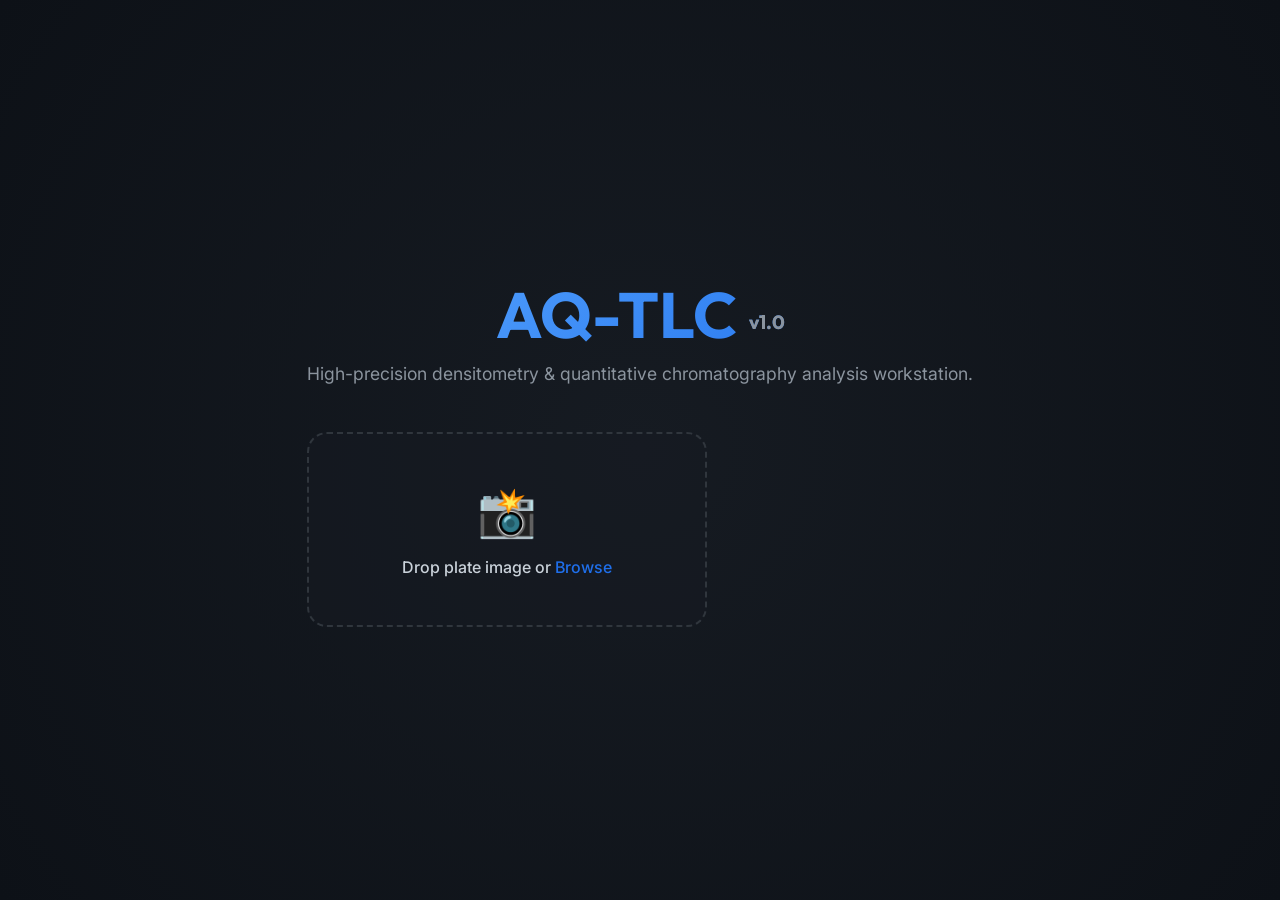
==== index.html @ 0a58a8a4 "AQ-TLC v1.0: Aligned Analytical Reporting Suite" ====
<!DOCTYPE html>
<html lang="en">
<head>
  <meta charset="UTF-8">
  <meta name="viewport" content="width=device-width, initial-scale=1.0">
  <title>AQ-TLC v1.0 | Advanced Quantitative Thin Layer Chromatography</title>
  <link rel="preconnect" href="https://fonts.googleapis.com">
  <link rel="preconnect" href="https://fonts.gstatic.com" crossorigin>
  <link href="https://fonts.googleapis.com/css2?family=Inter:wght@400;500;600;700&family=Outfit:wght@500;700&family=Roboto+Mono&display=swap" rel="stylesheet">
  <link rel="stylesheet" href="index.css">
</head>
<body class="dark-mode">
  <div class="app-container">
    
    <!-- Upload / Landing State -->
    <div id="upload-prompt" class="landing-page">
      <div class="landing-content">
        <h1 class="hero-title">AQ-TLC <span class="version-tag">v1.0</span></h1>
        <p class="hero-subtitle">High-precision densitometry & quantitative chromatography analysis workstation.</p>
        <div class="upload-box" id="drop-zone">
          <input type="file" id="file-input-prompter" accept="image/*" style="display:none">
          <div class="upload-icon">📸</div>
          <div class="upload-text">Drop plate image or <span>Browse</span></div>
        </div>
      </div>
    </div>

    <!-- Main Workspace -->
    <div id="app-grid" class="workspace" style="display:none">
      
      <!-- Toolbar Sidebar -->
      <aside class="sidebar">
        <header class="sidebar-header">
          <div class="app-logo">AQ-TLC <span class="v-small">v1.0</span></div>
          <div class="status-badge" id="lane-count-badge">0 Lanes</div>
        </header>

        <div class="sidebar-scroll">
          <div class="sidebar-section" style="padding:4px 10px; border-bottom:1px solid rgba(255,255,255,0.05)">
            <div class="nav-grid" style="gap:4px">
              <button class="nav-item secondary" id="btn-new" style="padding:4px; font-size:0.75rem">📂 New</button>
              <button class="nav-item secondary" id="btn-reset" style="padding:4px; font-size:0.75rem">🔄 Reset</button>
            </div>
          </div>

          <div class="sidebar-section" style="padding:4px 10px; border-bottom:1px solid rgba(255,255,255,0.05)">
            <div class="sidebar-title" style="margin-bottom:4px; font-size:0.65rem; color:var(--text-dim)">TOOLS & ACTIONS</div>
            <div class="tool-grid" style="grid-template-columns: repeat(3, 1fr); gap: 2px;">
              <button class="tool-btn small" data-tool="roi" title="Crop ROI" style="padding:2px">📦</button>
              <button class="tool-btn small" data-tool="pan" title="Pan" style="padding:2px">🖐️</button>
              <button class="tool-btn small" data-tool="rotate_img" title="Rotate" style="padding:2px">🔄</button>
              <button class="tool-btn small" data-tool="select" title="Select" style="padding:2px">🖱️</button>
              <button class="tool-btn small" data-tool="line" title="Lines" style="padding:2px">📏</button>
              <button class="tool-btn small" data-tool="spotting" title="Marks" style="padding:2px">📍</button>
            </div>
            <button class="action-btn primary small" id="btn-calc-lanes" style="margin-top:4px; font-size:0.7rem; padding:4px; width:100%">📡 Find Lanes</button>
          </div>

          <div class="sidebar-section" id="peak-params-section" style="padding:4px 10px; border-bottom:1px solid rgba(255,255,255,0.05)">
            <div class="sidebar-title" style="margin-bottom:4px; font-size:0.65rem; color:var(--text-dim)">PEAK INTEGRATION</div>
            <div class="slider-row" style="margin-bottom:2px">
              <div class="slider-header" style="font-size:0.7rem"><label>Sens.</label><span id="peak-prominence-val">40</span></div>
              <input type="range" id="peak-prominence" min="1" max="80" value="40" style="height:12px">
            </div>
            <div class="slider-row" style="margin-bottom:2px">
              <div class="slider-header" style="font-size:0.7rem"><label>Res.</label><span id="peak-distance-val">8</span></div>
              <input type="range" id="peak-distance" min="1" max="100" value="8" style="height:12px">
            </div>
            <div class="slider-row">
              <div class="slider-header" style="font-size:0.7rem"><label>Width %</label><span id="peak-threshold-val">50</span></div>
              <input type="range" id="peak-threshold" min="5" max="95" value="50" style="height:12px">
            </div>
          </div>

          <div class="sidebar-section" id="export-section" style="padding:4px 10px">
            <button class="action-btn secondary" id="btn-export-all" style="width:100%; font-size:0.75rem; padding:4px">📄 Full Report</button>
          </div>
        </div>
      </aside>

      <!-- Viewer Container -->
      <main class="viewer-main">
        <canvas id="canvas-main"></canvas>
      </main>

      <!-- Analysis Sidebar -->
      <aside class="analysis-panel">
        <div id="densitogram-list">
          <!-- Populated by JS -->
        </div>
      </aside>

    </div>
  </div>

  <script src="app.js"></script>
</body>
</html>
---- index.css ----
:root {
  --bg: #0d1117;
  --sidebar: #161b22;
  --panel: #0d1117;
  --accent: #1f6feb;
  --text: #c9d1d9;
  --text-dim: #8b949e;
  --border: #30363d;
  --hover: #21262d;
  --primary: #238636;
  --secondary: #30363d;
  --accent-glow: rgba(31, 111, 235, 0.4);
}

* { box-sizing: border-box; margin: 0; padding: 0; }
body { 
  font-family: 'Inter', sans-serif; 
  background: var(--bg); 
  color: var(--text); 
  height: 100vh; 
  overflow: hidden; 
}

/* Landing Page */
.landing-page {
  height: 100vh;
  display: flex;
  align-items: center;
  justify-content: center;
  background: radial-gradient(circle at center, #161b22 0%, #0d1117 100%);
  text-align: center;
}
.hero-title {
  font-family: 'Outfit', sans-serif;
  font-size: 4rem;
  font-weight: 700;
  background: linear-gradient(135deg, #58a6ff 0%, #1f6feb 100%);
  -webkit-background-clip: text;
  -webkit-text-fill-color: transparent;
  margin-bottom: 0.5rem;
}
.version-tag { font-size: 1.2rem; vertical-align: middle; color: var(--text-dim); -webkit-text-fill-color: var(--text-dim); }
.hero-subtitle { color: var(--text-dim); font-size: 1.1rem; margin-bottom: 3rem; }

.upload-box {
  display: block;
  width: 400px;
  padding: 3rem;
  border: 2px dashed var(--border);
  border-radius: 20px;
  cursor: pointer;
  background: rgba(22, 27, 34, 0.5);
  transition: all 0.3s cubic-bezier(0.4, 0, 0.2, 1);
}
.upload-box:hover { border-color: var(--accent); background: rgba(31, 111, 235, 0.05); transform: translateY(-5px); }
.upload-icon { font-size: 3rem; margin-bottom: 1rem; }
.upload-text { font-weight: 500; }
.upload-text span { color: var(--accent); }

/* Main Workspace */
.workspace {
  display: grid;
  grid-template-columns: 260px 1fr 320px;
  height: 100vh;
}

/* Sidebar */
.sidebar {
  background: var(--sidebar);
  border-right: 1px solid var(--border);
  display: flex;
  flex-direction: column;
}
.sidebar-header {
  padding: 1.5rem;
  border-bottom: 1px solid var(--border);
  display: flex;
  justify-content: space-between;
  align-items: center;
}
.app-logo { font-family: 'Outfit', sans-serif; font-weight: 700; font-size: 1.3rem; letter-spacing: -0.5px; }
.v-small { font-size: 0.7rem; color: var(--text-dim); margin-left: 2px; }

.status-badge {
  background: rgba(35, 134, 54, 0.15);
  color: #3fb950;
  padding: 4px 10px;
  border-radius: 12px;
  font-size: 0.75rem;
  font-weight: 600;
  border: 1px solid rgba(63, 185, 80, 0.3);
}

.sidebar-scroll { flex: 1; overflow-y: auto; padding: 1rem; }
.sidebar-section { margin-bottom: 2rem; }
.sidebar-title { 
  font-size: 0.75rem; 
  text-transform: uppercase; 
  letter-spacing: 1px; 
  color: var(--text-dim); 
  margin-bottom: 1rem; 
  font-weight: 700;
}

.nav-grid, .tool-grid { display: grid; grid-template-columns: 1fr 1fr; gap: 8px; }
.tool-grid { grid-template-columns: repeat(3, 1fr); }

.nav-item, .tool-btn, .action-btn {
  padding: 10px;
  border: 1px solid var(--border);
  background: var(--secondary);
  color: var(--text);
  border-radius: 8px;
  cursor: pointer;
  font-size: 0.9rem;
  font-weight: 500;
  transition: all 0.2s;
  display: flex;
  align-items: center;
  justify-content: center;
  text-decoration: none;
}
.tool-btn { font-size: 1.2rem; aspect-ratio: 1; }
.tool-btn:hover, .nav-item:hover { border-color: var(--text-dim); background: var(--hover); }
.tool-btn.active { border-color: var(--accent); background: rgba(31, 111, 235, 0.15); box-shadow: 0 0 10px var(--accent-glow); }

.action-btn { width: 100%; font-weight: 600; border: none; padding: 12px; }
.action-btn.primary { background: var(--primary); color: #fff; }
.action-btn.primary:hover { background: #2ea043; }
.action-btn.secondary { background: var(--secondary); border: 1px solid var(--border); }

/* Sliders */
.slider-row { margin-bottom: 1.2rem; }
.slider-header { display: flex; justify-content: space-between; margin-bottom: 6px; font-size: 0.85rem; }
input[type="range"] { 
  appearance: none; width: 100%; height: 4px; background: var(--border); border-radius: 2px; 
}
input[type="range"]::-webkit-slider-thumb {
  appearance: none; width: 12px; height: 12px; background: var(--accent); border-radius: 50%; cursor: pointer;
}

/* Viewer */
.viewer-main {
  background: #010409;
  position: relative;
  overflow: hidden;
  display: flex;
  align-items: center;
  justify-content: center;
}
canvas { display: block; }

/* Analysis Panel */
.analysis-panel {
  background: var(--panel);
  border-left: 1px solid var(--border);
  overflow-y: auto;
  padding: 1.5rem;
}

/* Table styling */
.integration-table th { color: var(--text-dim); font-size: 0.75rem; text-transform: uppercase; padding: 12px 8px; }
.integration-table td { font-family: 'Roboto Mono', monospace; font-size: 0.85rem; padding: 10px 8px; }

/* Scrollbars */
::-webkit-scrollbar { width: 8px; }
::-webkit-scrollbar-track { background: transparent; }
::-webkit-scrollbar-thumb { background: var(--border); border-radius: 4px; }
::-webkit-scrollbar-thumb:hover { background: var(--text-dim); }
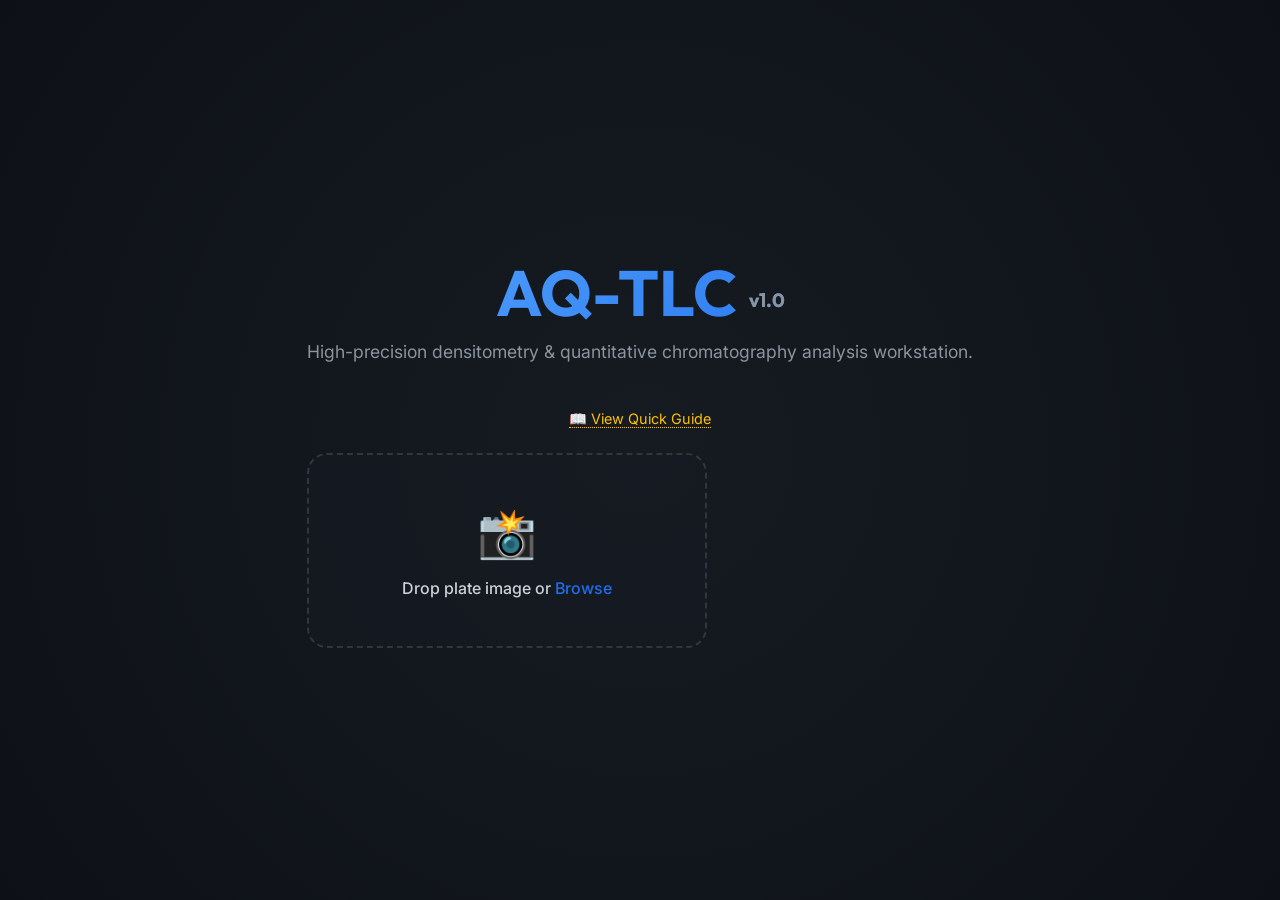
==== commit 723f3be4: "Create comprehensive Quick Guide and embed navigation links" ====
--- a/index.html
+++ b/index.html
@@ -17,6 +17,7 @@
       <div class="landing-content">
         <h1 class="hero-title">AQ-TLC <span class="version-tag">v1.0</span></h1>
         <p class="hero-subtitle">High-precision densitometry & quantitative chromatography analysis workstation.</p>
+        <p style="text-align:center; font-size: 0.9em; margin-bottom: 25px;"><a href="guide.html" target="_blank" style="color: #ffc107; text-decoration: none; border-bottom: 1px dotted #ffc107;">📖 View Quick Guide</a></p>
         <div class="upload-box" id="drop-zone">
           <input type="file" id="file-input-prompter" accept="image/*" style="display:none">
           <div class="upload-icon">📸</div>
@@ -34,6 +35,9 @@
           <div class="app-logo">AQ-TLC <span class="v-small">v1.0</span></div>
           <div class="status-badge" id="lane-count-badge">0 Lanes</div>
         </header>
+        <div style="text-align: center; padding: 6px; background: rgba(255,193,7,0.1); border-bottom: 1px solid rgba(255,255,255,0.05);">
+          <a href="guide.html" target="_blank" style="color: #ffc107; font-size: 0.75rem; text-decoration: none; font-weight: 600;">📖 Quick Guide</a>
+        </div>
 
         <div class="sidebar-scroll">
           <div class="sidebar-section" style="padding:4px 10px; border-bottom:1px solid rgba(255,255,255,0.05)">
@@ -72,9 +76,7 @@
             </div>
           </div>
 
-          <div class="sidebar-section" id="export-section" style="padding:4px 10px">
-            <button class="action-btn secondary" id="btn-export-all" style="width:100%; font-size:0.75rem; padding:4px">📄 Full Report</button>
-          </div>
+
         </div>
       </aside>
 
--- a/index.css
+++ b/index.css
@@ -60,7 +60,7 @@
 /* Main Workspace */
 .workspace {
   display: grid;
-  grid-template-columns: 260px 1fr 320px;
+  grid-template-columns: 260px 1fr 450px;
   height: 100vh;
 }
 
